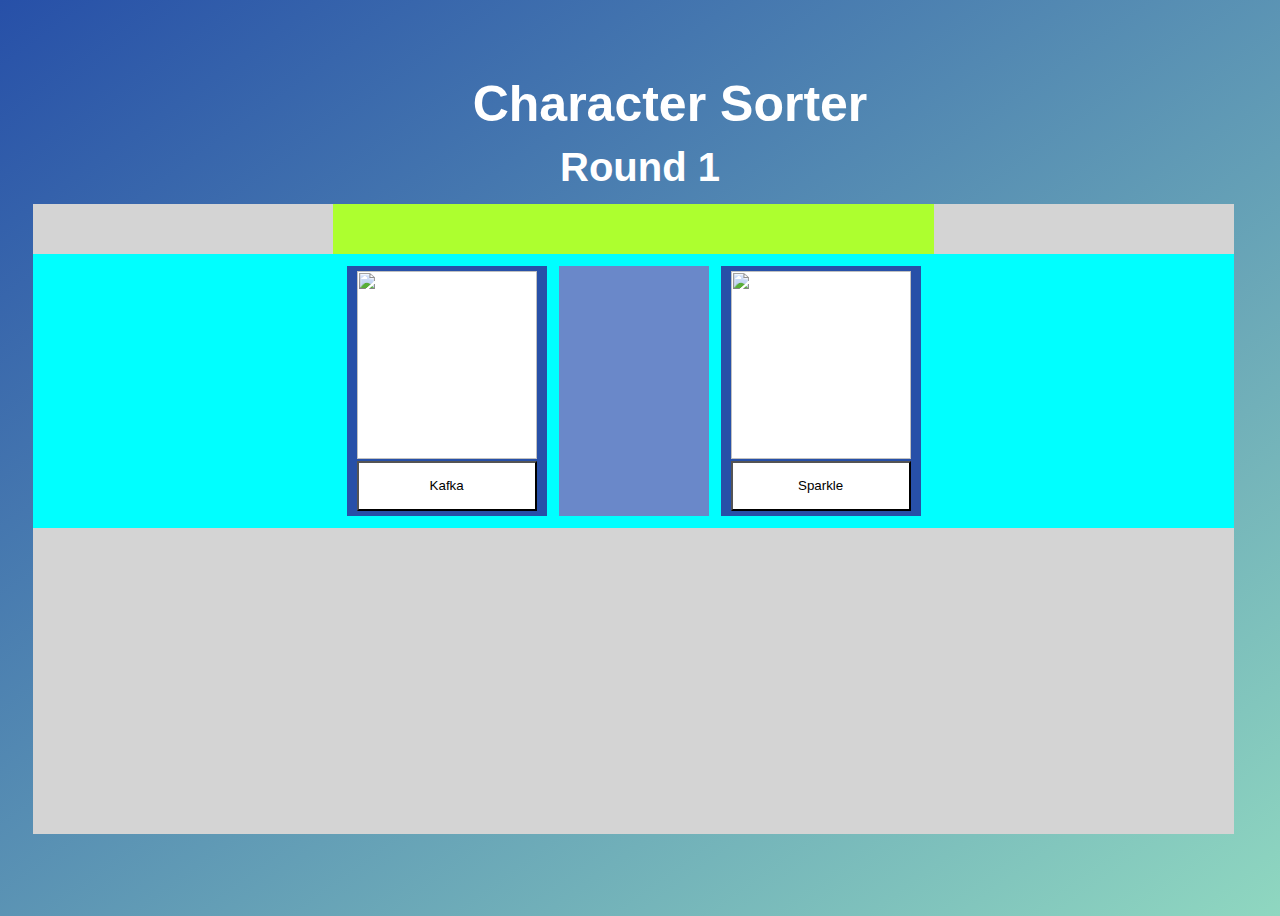
==== index.html @ cdefa009 "Initiated project, created raw implementation and frontend of dynamic sorter, unstructured and not c" ====
<!DOCTYPE html>
<html lang="en">
  <head>
    <meta charset="UTF-8" />
    <meta name="viewport" content="width=device-width, initial-scale=1.0" />
    <meta http-equiv="X-UA-Compatible" content="ie=edge" />
    <title>Sorter</title>
    <style>
      body {
        height: 100vh;
        align-items: center;
        display: flex;
        background: linear-gradient(to top left, #8fd7c0, #2750a8);
      }
      h1 {
        font-family: sans-serif;
        font-size: 50px;
        line-height: 1.3;
        width: 100%;
        padding: 30px;
        padding-bottom: 10px;
        text-align: center;
        color: white;
        margin-bottom: 0%;
      }
      .mainContainer {
        width: 100%;
        height: 100%;
      }
      #roundContainer {
        height: 5%;
        width: 100%;
        margin: 0; 
        padding: 10px;
        display: flex;
        align-items: center;
        justify-content: center; 
        box-sizing: border-box;
        margin-bottom: 0%;
      }
      
      #roundLabel {
        font-family: sans-serif;
        font-size: 40px;
        width: auto; /* Let the label size naturally */
        text-align: center; /* Center-align the text */
        color: white;
        margin-bottom: 50px;
      }

      .sorterContainer {
        background-color: rgb(212, 212, 212);
        min-height: 50%;
        max-height: 80%;
        max-width: 95%;
        margin: 2%;
        margin-top: 1%;
        height: 70%;
        justify-items: center;


      }
      .progressContainer {
        background-color: greenyellow;
        width: 50%;
        height: 50px;
        
      }
      .selectionContainer {
        height: fit-content;
        width: 100%;
        background-color: aqua;
        display: flex;
        align-items: center;
        justify-content: center;
      }
      .optionContainer {
        background-color: #2750a8;
        max-height: 250px;
        max-width: 200px;
        min-height: 250px;
        min-width: 200px;
        height: 250px;
        width: 200px;
        
        margin: 1%;

        display: flex;
        flex-direction: column;
        align-items: center;
        justify-content: center;
      }

      .imgContainer {
        background-color: white;
        height: 75%;
        width: 90%;
        margin-bottom: 1%;

      }

      .selectionImg {
        width: 100%;
        height: 100%;
      }


      .selectionButton {
        width: 90%;
        height: 20%;
        background-color: white;
      }
      .middleDiv {
        background-color: #6a88c9;
        max-height: 250px;
        max-width: 150;
        min-height: 250px;
        min-width: 150px;
        height: 250px;
        width: 150;
      }
    </style>
    <script defer src="script.js"></script>
  </head>
  <body>
    <div class="mainContainer">
      <h1>Character Sorter</h1>
      <div id="roundContainer">
        <h1 id="roundLabel">Test</h1>
      </div>
      <div class="sorterContainer">
          <div class="progressContainer"></div>
          <div class="selectionContainer">
            <div class="optionContainer">
              <div class="imgContainer">
                <img src="imgs/default.webp" class="selectionImg" id="img1">
              </div>
              <button class="selectionButton" id="btn1">Choice 1</button>
            </div>
            <div class="middleDiv"></div>
            <div class="optionContainer">
              <div class="imgContainer">
                <img src="imgs/default.webp" class="selectionImg" id="img2">
              </div>
              <button class="selectionButton" id="btn2">Choice 2</button>
            </div>
          </div>
    </div>
  </body>
</html>
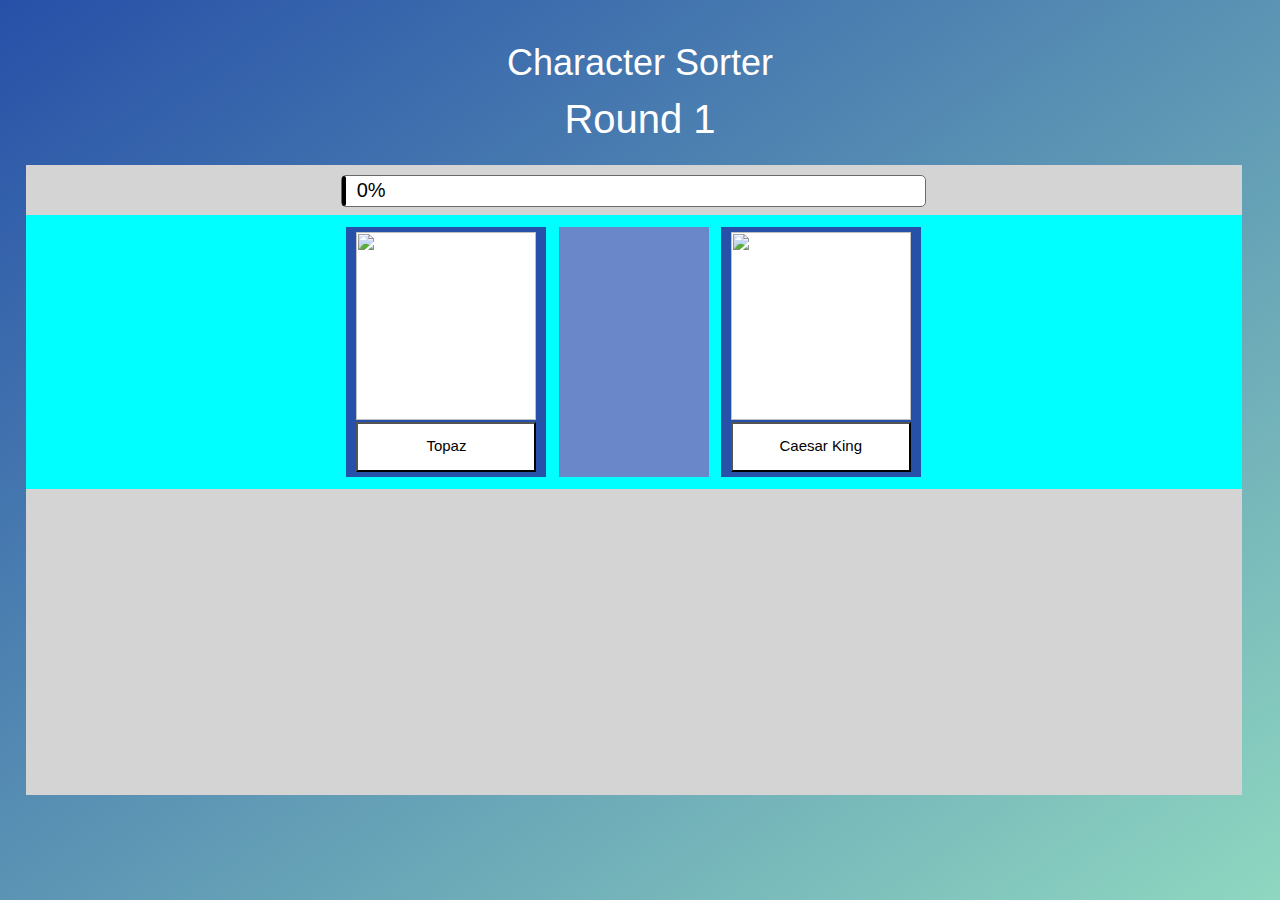
==== commit a4d7cd87: "Implemented progress bar" ====
--- a/index.html
+++ b/index.html
@@ -4,6 +4,7 @@
     <meta charset="UTF-8" />
     <meta name="viewport" content="width=device-width, initial-scale=1.0" />
     <meta http-equiv="X-UA-Compatible" content="ie=edge" />
+    
     <title>Sorter</title>
     <style>
       body {
@@ -61,10 +62,37 @@
 
       }
       .progressContainer {
-        background-color: greenyellow;
-        width: 50%;
+        width: 605px;
         height: 50px;
-        
+        padding: 10px;
+        position: relative;
+      }
+      .progressBorder {
+        background-color: white;
+        border: 1px solid rgb(106, 106, 106); /* Add border width */
+        border-radius: 5px;
+        width: 100%;
+      }
+      .progressCounter {
+          font-family: sans-serif;
+          font-size: 20px;
+          text-align: center;
+          color: rgb(0, 0, 0);
+          position: absolute;
+          top: 50%;
+          left: 40px;
+          top: 15px;
+          transform: translate(-50%, -50%);
+          z-index: 1;
+          transition: left 0.25s ease-in-out;
+      }
+      .progressBar {
+          border: 2px solid rgb(0, 0, 0); /* Add border width */
+          border-radius: 5px;
+          height: 30px;
+          width: 75%;
+          background-color: green;
+          transition: width 0.25s ease-in-out;
       }
       .selectionContainer {
         height: fit-content;
@@ -120,6 +148,7 @@
         width: 150;
       }
     </style>
+    <link rel="stylesheet" href="https://www.w3schools.com/w3css/4/w3.css">
     <script defer src="script.js"></script>
   </head>
   <body>
@@ -129,7 +158,12 @@
         <h1 id="roundLabel">Test</h1>
       </div>
       <div class="sorterContainer">
-          <div class="progressContainer"></div>
+          <div class="progressContainer">
+            <div class="progressBorder">
+              <h3 class="progressCounter">50%</h3>
+              <div class="progressBar w3-green"></div>
+            </div>
+        </div>
           <div class="selectionContainer">
             <div class="optionContainer">
               <div class="imgContainer">
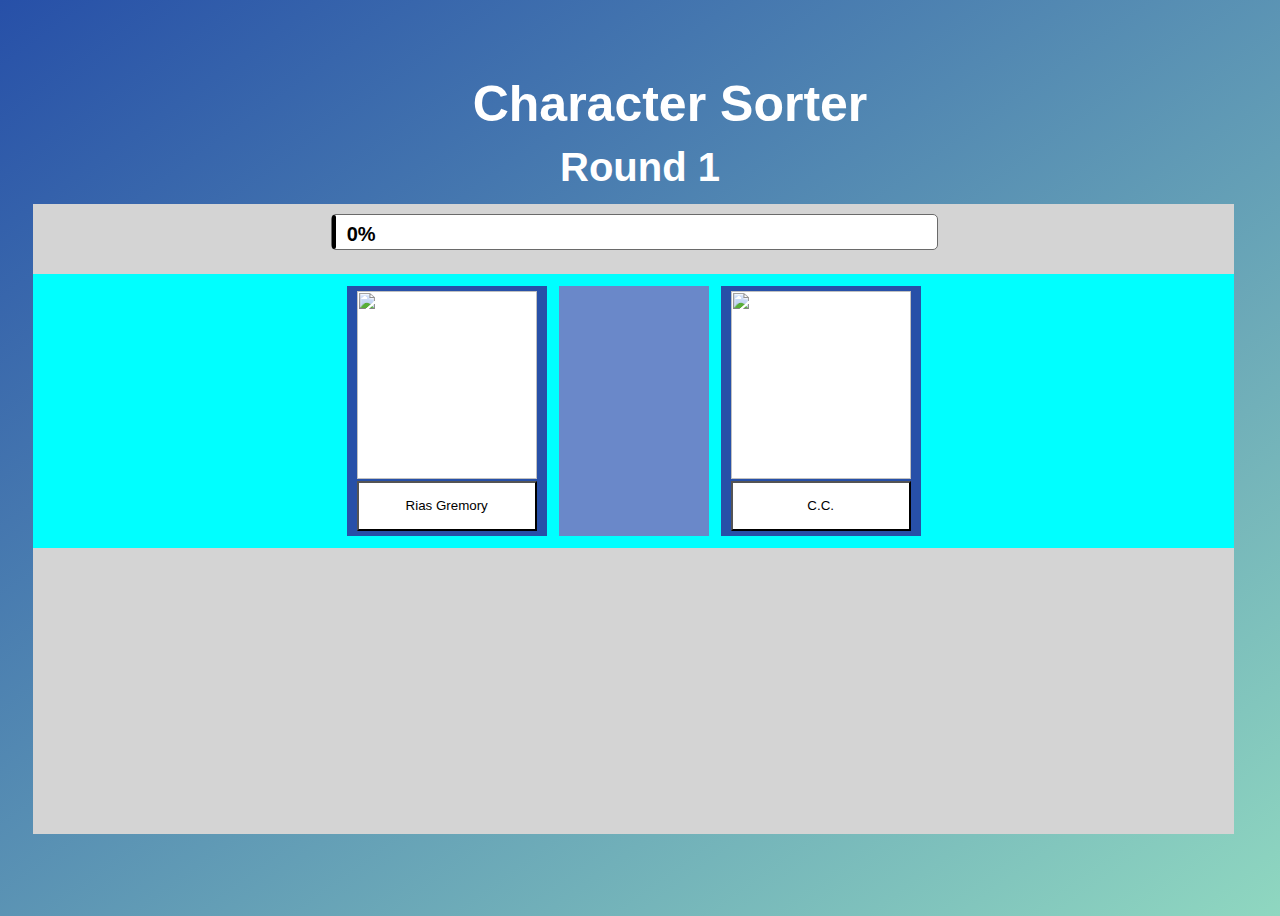
==== commit 61a06fad: "Created stylesheet" ====
--- a/index.html
+++ b/index.html
@@ -6,148 +6,7 @@
     <meta http-equiv="X-UA-Compatible" content="ie=edge" />
     
     <title>Sorter</title>
-    <style>
-      body {
-        height: 100vh;
-        align-items: center;
-        display: flex;
-        background: linear-gradient(to top left, #8fd7c0, #2750a8);
-      }
-      h1 {
-        font-family: sans-serif;
-        font-size: 50px;
-        line-height: 1.3;
-        width: 100%;
-        padding: 30px;
-        padding-bottom: 10px;
-        text-align: center;
-        color: white;
-        margin-bottom: 0%;
-      }
-      .mainContainer {
-        width: 100%;
-        height: 100%;
-      }
-      #roundContainer {
-        height: 5%;
-        width: 100%;
-        margin: 0; 
-        padding: 10px;
-        display: flex;
-        align-items: center;
-        justify-content: center; 
-        box-sizing: border-box;
-        margin-bottom: 0%;
-      }
-      
-      #roundLabel {
-        font-family: sans-serif;
-        font-size: 40px;
-        width: auto; /* Let the label size naturally */
-        text-align: center; /* Center-align the text */
-        color: white;
-        margin-bottom: 50px;
-      }
-
-      .sorterContainer {
-        background-color: rgb(212, 212, 212);
-        min-height: 50%;
-        max-height: 80%;
-        max-width: 95%;
-        margin: 2%;
-        margin-top: 1%;
-        height: 70%;
-        justify-items: center;
-
-
-      }
-      .progressContainer {
-        width: 605px;
-        height: 50px;
-        padding: 10px;
-        position: relative;
-      }
-      .progressBorder {
-        background-color: white;
-        border: 1px solid rgb(106, 106, 106); /* Add border width */
-        border-radius: 5px;
-        width: 100%;
-      }
-      .progressCounter {
-          font-family: sans-serif;
-          font-size: 20px;
-          text-align: center;
-          color: rgb(0, 0, 0);
-          position: absolute;
-          top: 50%;
-          left: 40px;
-          top: 15px;
-          transform: translate(-50%, -50%);
-          z-index: 1;
-          transition: left 0.25s ease-in-out;
-      }
-      .progressBar {
-          border: 2px solid rgb(0, 0, 0); /* Add border width */
-          border-radius: 5px;
-          height: 30px;
-          width: 75%;
-          background-color: green;
-          transition: width 0.25s ease-in-out;
-      }
-      .selectionContainer {
-        height: fit-content;
-        width: 100%;
-        background-color: aqua;
-        display: flex;
-        align-items: center;
-        justify-content: center;
-      }
-      .optionContainer {
-        background-color: #2750a8;
-        max-height: 250px;
-        max-width: 200px;
-        min-height: 250px;
-        min-width: 200px;
-        height: 250px;
-        width: 200px;
-        
-        margin: 1%;
-
-        display: flex;
-        flex-direction: column;
-        align-items: center;
-        justify-content: center;
-      }
-
-      .imgContainer {
-        background-color: white;
-        height: 75%;
-        width: 90%;
-        margin-bottom: 1%;
-
-      }
-
-      .selectionImg {
-        width: 100%;
-        height: 100%;
-      }
-
-
-      .selectionButton {
-        width: 90%;
-        height: 20%;
-        background-color: white;
-      }
-      .middleDiv {
-        background-color: #6a88c9;
-        max-height: 250px;
-        max-width: 150;
-        min-height: 250px;
-        min-width: 150px;
-        height: 250px;
-        width: 150;
-      }
-    </style>
+    <link rel="stylesheet" href="./style.css"
     <link rel="stylesheet" href="https://www.w3schools.com/w3css/4/w3.css">
     <script defer src="script.js"></script>
   </head>
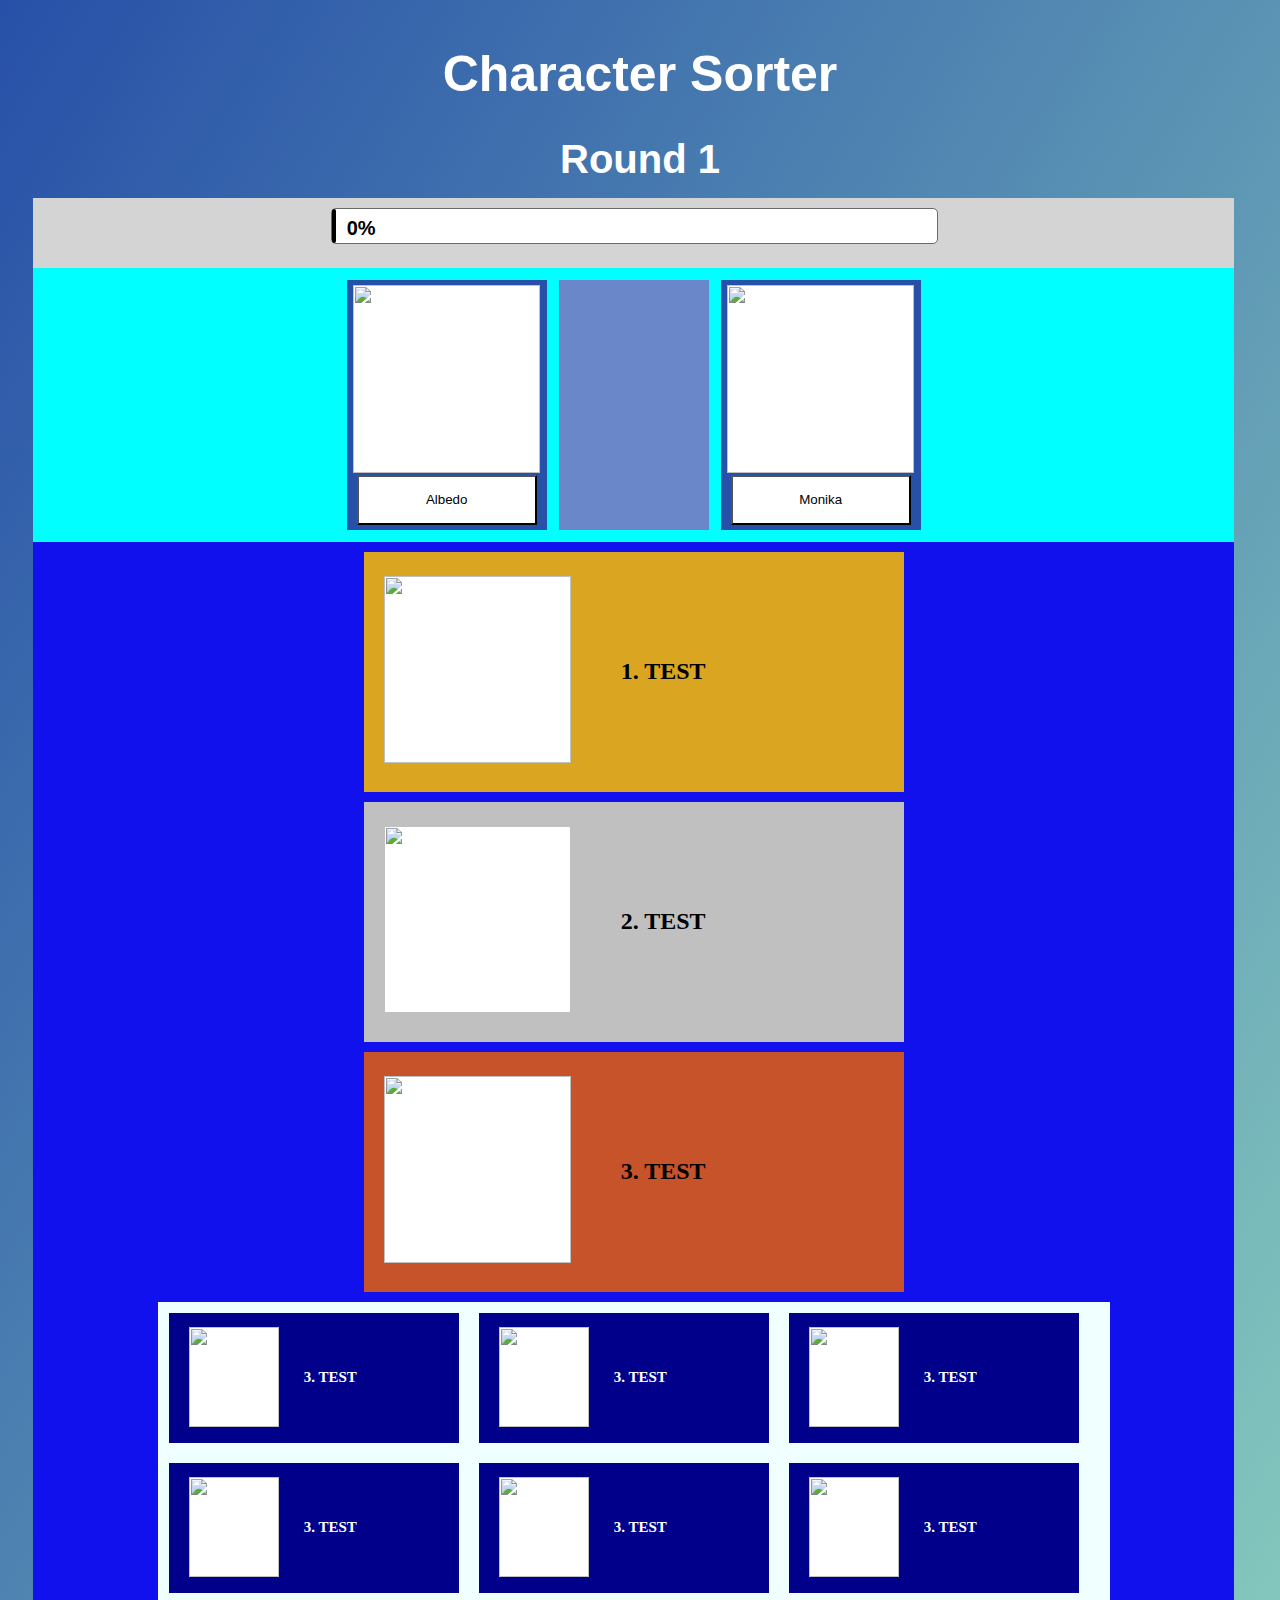
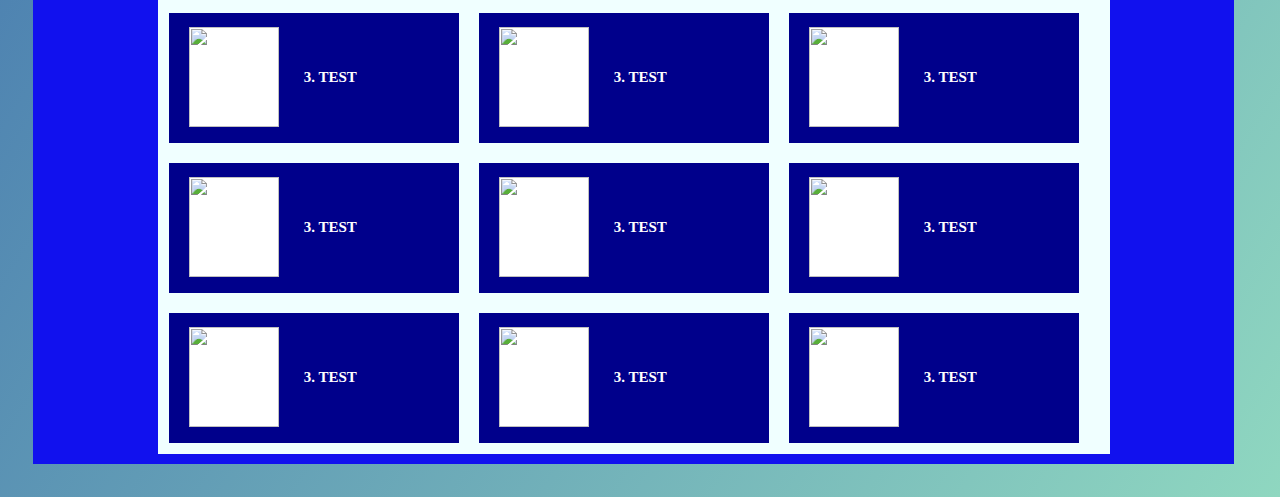
==== commit 970f3b53: "Renamed CSS classes and implemented classes for top 3 and ranks 4-18 results." ====
--- a/index.html
+++ b/index.html
@@ -4,40 +4,149 @@
     <meta charset="UTF-8" />
     <meta name="viewport" content="width=device-width, initial-scale=1.0" />
     <meta http-equiv="X-UA-Compatible" content="ie=edge" />
-    
     <title>Sorter</title>
-    <link rel="stylesheet" href="./style.css"
-    <link rel="stylesheet" href="https://www.w3schools.com/w3css/4/w3.css">
+    <link rel="stylesheet" href="./style.css" <link rel="stylesheet" href="https://www.w3schools.com/w3css/4/w3.css" />
     <script defer src="script.js"></script>
   </head>
   <body>
-    <div class="mainContainer">
+    <div class="main__container">
       <h1>Character Sorter</h1>
-      <div id="roundContainer">
-        <h1 id="roundLabel">Test</h1>
+      <div id="round__container">
+        <h1 id="round__label">Test</h1>
       </div>
-      <div class="sorterContainer">
-          <div class="progressContainer">
-            <div class="progressBorder">
-              <h3 class="progressCounter">50%</h3>
-              <div class="progressBar w3-green"></div>
+      <div class="main__sub__container">
+        <div class="progress__container">
+          <div class="progress__border">
+            <h3 class="progress__counter">50%</h3>
+            <div class="progress__bar w3-green"></div>
+          </div>
+        </div>
+        <div class="sorter__container">
+          <div class="sorter__option__container">
+            <div class="results__result__img__container--big">
+              <img src="imgs/default.webp" class="sorter__img" id="img1" />
             </div>
+            <button class="sorter__selection__button" id="btn1">Choice 1</button>
+          </div>
+          <div class="sorter__middle__container"></div>
+          <div class="sorter__option__container">
+            <div class="results__result__img__container--big">
+              <img src="imgs/default.webp" class="sorter__img" id="img2" />
+            </div>
+            <button class="sorter__selection__button" id="btn2">Choice 2</button>
+          </div>
         </div>
-          <div class="selectionContainer">
-            <div class="optionContainer">
-              <div class="imgContainer">
-                <img src="imgs/default.webp" class="selectionImg" id="img1">
+        <div class="results__container">
+          <div class="results__result__container--big results__result__container--first">
+            <div class="results__result__img__container--big">
+              <img src="./imgs/default.webp" class="results__result__img" />
+            </div>
+            <h2 class="results__result__name--big">1. TEST</h2>
+          </div>
+          <div class="results__result__container--big results__result__container--second">
+            <div class="results__result__img__container--big">
+              <img src="./imgs/default.webp" class="results__result__img" />
+            </div>
+            <h2 class="results__result__name--big">2. TEST</h2>
+          </div>
+          <div class="results__result__container--big results__result__container--third">
+            <div class="results__result__img__container--big">
+              <img src="./imgs/default.webp" class="results__result__img">
+            </div>
+            <h2 class="results__result__name--big">3. TEST</h2>
+          </div>
+          <div class="results__container--four__to__eighteen">
+            <div class="results__result__container--med">
+              <div class="results__result__img__container--med">
+                <img src="./imgs/default.webp" class="results__result__img">
               </div>
-              <button class="selectionButton" id="btn1">Choice 1</button>
+              <h2 class="results__result__name--med">3. TEST</h2>
             </div>
-            <div class="middleDiv"></div>
-            <div class="optionContainer">
-              <div class="imgContainer">
-                <img src="imgs/default.webp" class="selectionImg" id="img2">
+            <div class="results__result__container--med">
+              <div class="results__result__img__container--med">
+                <img src="./imgs/default.webp" class="results__result__img">
               </div>
-              <button class="selectionButton" id="btn2">Choice 2</button>
+              <h2 class="results__result__name--med">3. TEST</h2>
             </div>
+            <div class="results__result__container--med">
+              <div class="results__result__img__container--med">
+                <img src="./imgs/default.webp" class="results__result__img">
+              </div>
+              <h2 class="results__result__name--med">3. TEST</h2>
+            </div>
+            <div class="results__result__container--med">
+              <div class="results__result__img__container--med">
+                <img src="./imgs/default.webp" class="results__result__img">
+              </div>
+              <h2 class="results__result__name--med">3. TEST</h2>
+            </div>
+            <div class="results__result__container--med">
+              <div class="results__result__img__container--med">
+                <img src="./imgs/default.webp" class="results__result__img">
+              </div>
+              <h2 class="results__result__name--med">3. TEST</h2>
+            </div>
+            <div class="results__result__container--med">
+              <div class="results__result__img__container--med">
+                <img src="./imgs/default.webp" class="results__result__img">
+              </div>
+              <h2 class="results__result__name--med">3. TEST</h2>
+            </div>
+            <div class="results__result__container--med">
+              <div class="results__result__img__container--med">
+                <img src="./imgs/default.webp" class="results__result__img">
+              </div>
+              <h2 class="results__result__name--med">3. TEST</h2>
+            </div>
+            <div class="results__result__container--med">
+              <div class="results__result__img__container--med">
+                <img src="./imgs/default.webp" class="results__result__img">
+              </div>
+              <h2 class="results__result__name--med">3. TEST</h2>
+            </div>
+            <div class="results__result__container--med">
+              <div class="results__result__img__container--med">
+                <img src="./imgs/default.webp" class="results__result__img">
+              </div>
+              <h2 class="results__result__name--med">3. TEST</h2>
+              
+            </div>
+            <div class="results__result__container--med">
+              <div class="results__result__img__container--med">
+                <img src="./imgs/default.webp" class="results__result__img">
+              </div>
+              <h2 class="results__result__name--med">3. TEST</h2>
+            </div>
+            <div class="results__result__container--med">
+              <div class="results__result__img__container--med">
+                <img src="./imgs/default.webp" class="results__result__img">
+              </div>
+              <h2 class="results__result__name--med">3. TEST</h2>
+            </div>
+            <div class="results__result__container--med">
+              <div class="results__result__img__container--med">
+                <img src="./imgs/default.webp" class="results__result__img">
+              </div>
+              <h2 class="results__result__name--med">3. TEST</h2>
           </div>
-    </div>
+          <div class="results__result__container--med">
+            <div class="results__result__img__container--med">
+              <img src="./imgs/default.webp" class="results__result__img">
+            </div>
+            <h2 class="results__result__name--med">3. TEST</h2>
+          </div>
+          <div class="results__result__container--med">
+            <div class="results__result__img__container--med">
+              <img src="./imgs/default.webp" class="results__result__img">
+            </div>
+            <h2 class="results__result__name--med">3. TEST</h2>
+          </div>
+          <div class="results__result__container--med">
+            <div class="results__result__img__container--med">
+              <img src="./imgs/default.webp" class="results__result__img">
+            </div>
+            <h2 class="results__result__name--med">3. TEST</h2>
+        </div>
+      </div>
   </body>
-</html>
+</html>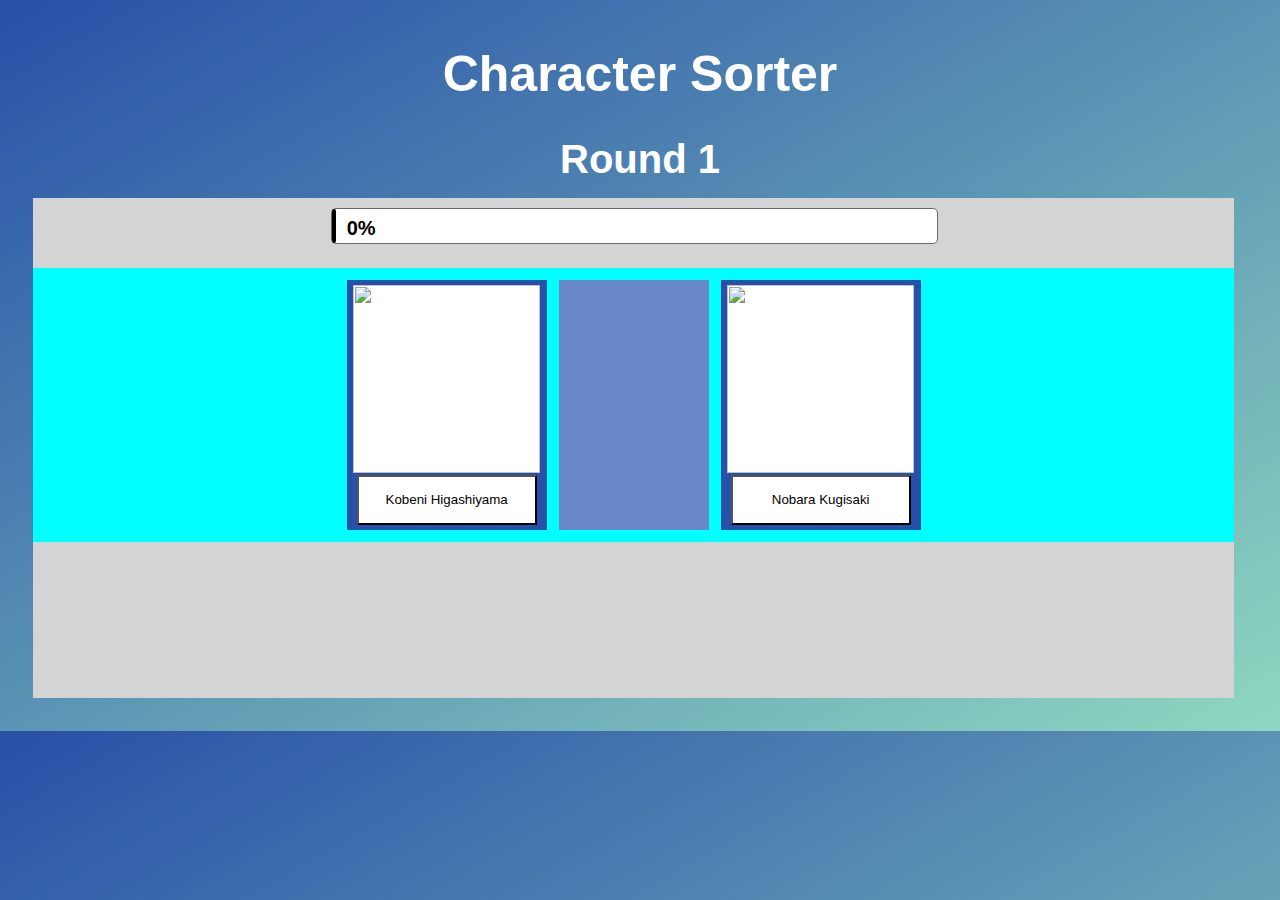
==== commit f222fb0c: "Created CSS styles for results display and implemented rendering of top 18 results." ====
--- a/index.html
+++ b/index.html
@@ -5,7 +5,13 @@
     <meta name="viewport" content="width=device-width, initial-scale=1.0" />
     <meta http-equiv="X-UA-Compatible" content="ie=edge" />
     <title>Sorter</title>
-    <link rel="stylesheet" href="./style.css" <link rel="stylesheet" href="https://www.w3schools.com/w3css/4/w3.css" />
+    <link
+      rel="stylesheet"
+      href="./style.css"
+      <link
+      rel="stylesheet"
+      href="https://www.w3schools.com/w3css/4/w3.css"
+    />
     <script defer src="script.js"></script>
   </head>
   <body>
@@ -26,17 +32,21 @@
             <div class="results__result__img__container--big">
               <img src="imgs/default.webp" class="sorter__img" id="img1" />
             </div>
-            <button class="sorter__selection__button" id="btn1">Choice 1</button>
+            <button class="sorter__selection__button" id="btn1">
+              Choice 1
+            </button>
           </div>
           <div class="sorter__middle__container"></div>
           <div class="sorter__option__container">
             <div class="results__result__img__container--big">
               <img src="imgs/default.webp" class="sorter__img" id="img2" />
             </div>
-            <button class="sorter__selection__button" id="btn2">Choice 2</button>
+            <button class="sorter__selection__button" id="btn2">
+              Choice 2
+            </button>
           </div>
         </div>
-        <div class="results__container">
+        <!-- <div class="results__container">
           <div class="results__result__container--big results__result__container--first">
             <div class="results__result__img__container--big">
               <img src="./imgs/default.webp" class="results__result__img" />
@@ -109,7 +119,6 @@
                 <img src="./imgs/default.webp" class="results__result__img">
               </div>
               <h2 class="results__result__name--med">3. TEST</h2>
-              
             </div>
             <div class="results__result__container--med">
               <div class="results__result__img__container--med">
@@ -128,25 +137,37 @@
                 <img src="./imgs/default.webp" class="results__result__img">
               </div>
               <h2 class="results__result__name--med">3. TEST</h2>
+            </div>
+            <div class="results__result__container--med">
+              <div class="results__result__img__container--med">
+                <img src="./imgs/default.webp" class="results__result__img">
+              </div>
+              <h2 class="results__result__name--med">3. TEST</h2>
+            </div>
+            <div class="results__result__container--med">
+              <div class="results__result__img__container--med">
+                <img src="./imgs/default.webp" class="results__result__img">
+              </div>
+              <h2 class="results__result__name--med">3. TEST</h2>
+            </div>
+            <div class="results__result__container--med">
+              <div class="results__result__img__container--med">
+                <img src="./imgs/default.webp" class="results__result__img">
+              </div>
+              <h2 class="results__result__name--med">3. TEST</h2>
+            </div>
           </div>
-          <div class="results__result__container--med">
-            <div class="results__result__img__container--med">
-              <img src="./imgs/default.webp" class="results__result__img">
+          <div class="results__container--remainder">
+            <div class="results_result_remainder_row">
+              <div class="results_result_remainder_rank_col">19. </div>
+              <div class="results_result_remainder_entry_col">Row 1, Column 2</div>
             </div>
-            <h2 class="results__result__name--med">3. TEST</h2>
-          </div>
-          <div class="results__result__container--med">
-            <div class="results__result__img__container--med">
-              <img src="./imgs/default.webp" class="results__result__img">
+            <div class="results_result_remainder_row">
+              <div class="results_result_remainder_rank_col">20. </div>
+              <div class="results_result_remainder_entry_col">Row 1, Column 2</div>
             </div>
-            <h2 class="results__result__name--med">3. TEST</h2>
-          </div>
-          <div class="results__result__container--med">
-            <div class="results__result__img__container--med">
-              <img src="./imgs/default.webp" class="results__result__img">
-            </div>
-            <h2 class="results__result__name--med">3. TEST</h2>
-        </div>
+        </div> -->
       </div>
+    </div>
   </body>
-</html>+</html>
